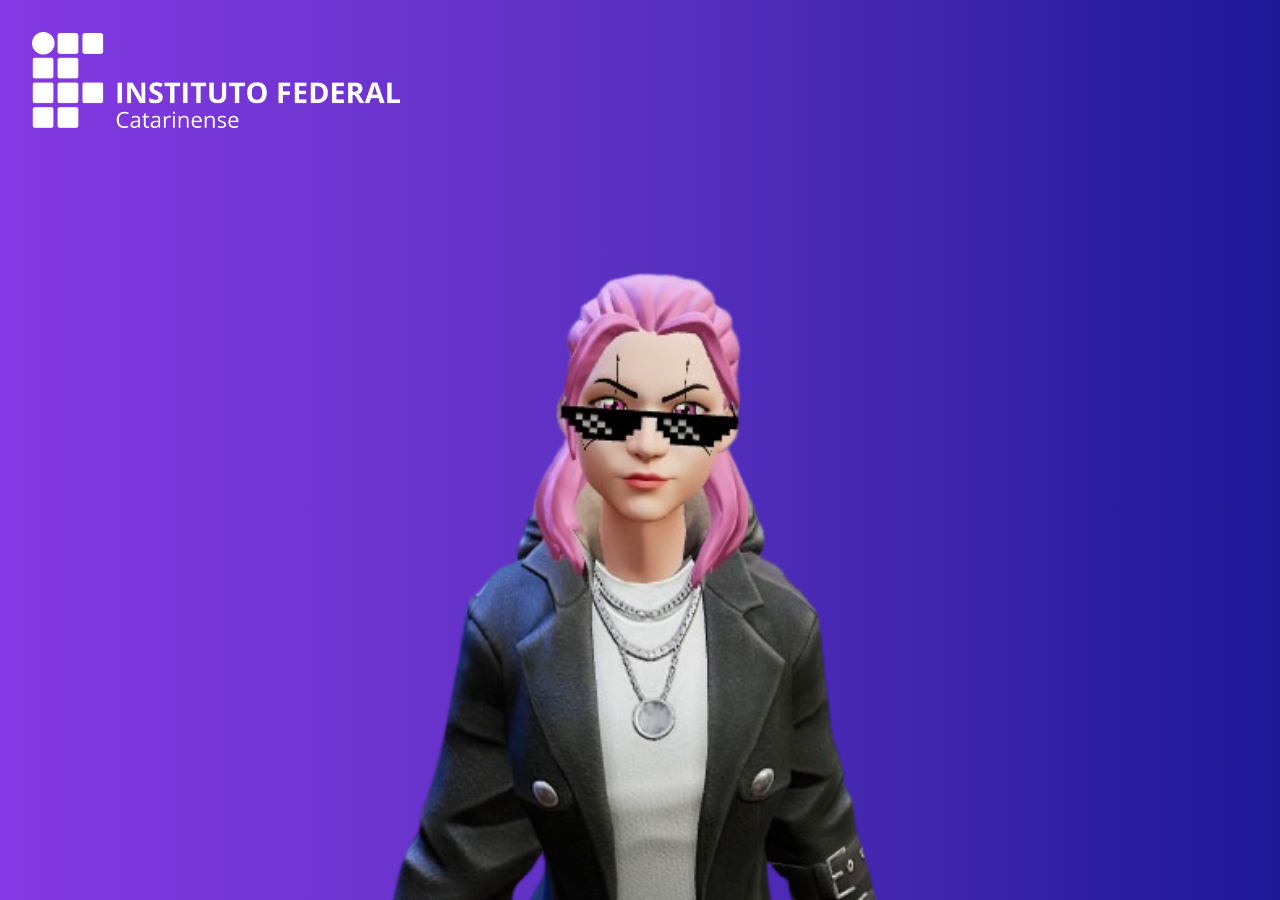
==== docs/index.html @ cb388149 "..." ====
<!DOCTYPE html>
<html lang="pt-br">
<head>
    <meta charset="UTF-8">
    <meta http-equiv="X-UA-Compatible" content="IE=edge">
    <meta name="viewport" content="width=device-width, initial-scale=1.0">
    <link rel='stylesheet' type='text/css' media='screen' href='assets/main.css'>
    <script defer async src="assets/main.js"></script>
    <title>AYA</title>
</head>
    <link rel="stylesheet" href="https://app.boteria.com.br/cdn/webchat/webchat.v2.css" />
    <script src="https://app.boteria.com.br/cdn/libs/showdown.min.js"></script>
    <script src="https://app.boteria.com.br/cdn/libs/axios.js"></script>
    <script src="https://app.boteria.com.br/cdn/libs/socket.io.js"></script>
    <script src="https://app.boteria.com.br/cdn/webchat/webchat.js"></script>
<body>
  <header>
    <img src="assets/logo_ifc.png"/>
  </header>
  <main>
    <img src="assets/aya arrumada.png"/>
  </main>
  <script>
    window.renderBotWidget('64777aaa8bdab40012dc14da');
  </script>
</body>
</html>
---- docs/assets/main.css ----
html, body{
    width: 100%;
    height: 100dvh;
    margin: 0;
}

body {
    background: linear-gradient(90deg, rgba(133,57,228,1) 0%, rgba(91,49,193,1) 49%,rgba(29,23,150)) 100%;
    background-repeat: no-repeat;
    display: flex;
    flex-direction: column;
}

header {
    padding: 2.5%;
}

header img {
    height: 6rem;
}

main {
    flex-grow: 1;
    display: flex;
    justify-content: center;
    align-items: flex-end;
}

main img {
    height: 70dvh;
}

#bot-widget-container-faq {
    position: fixed;
}
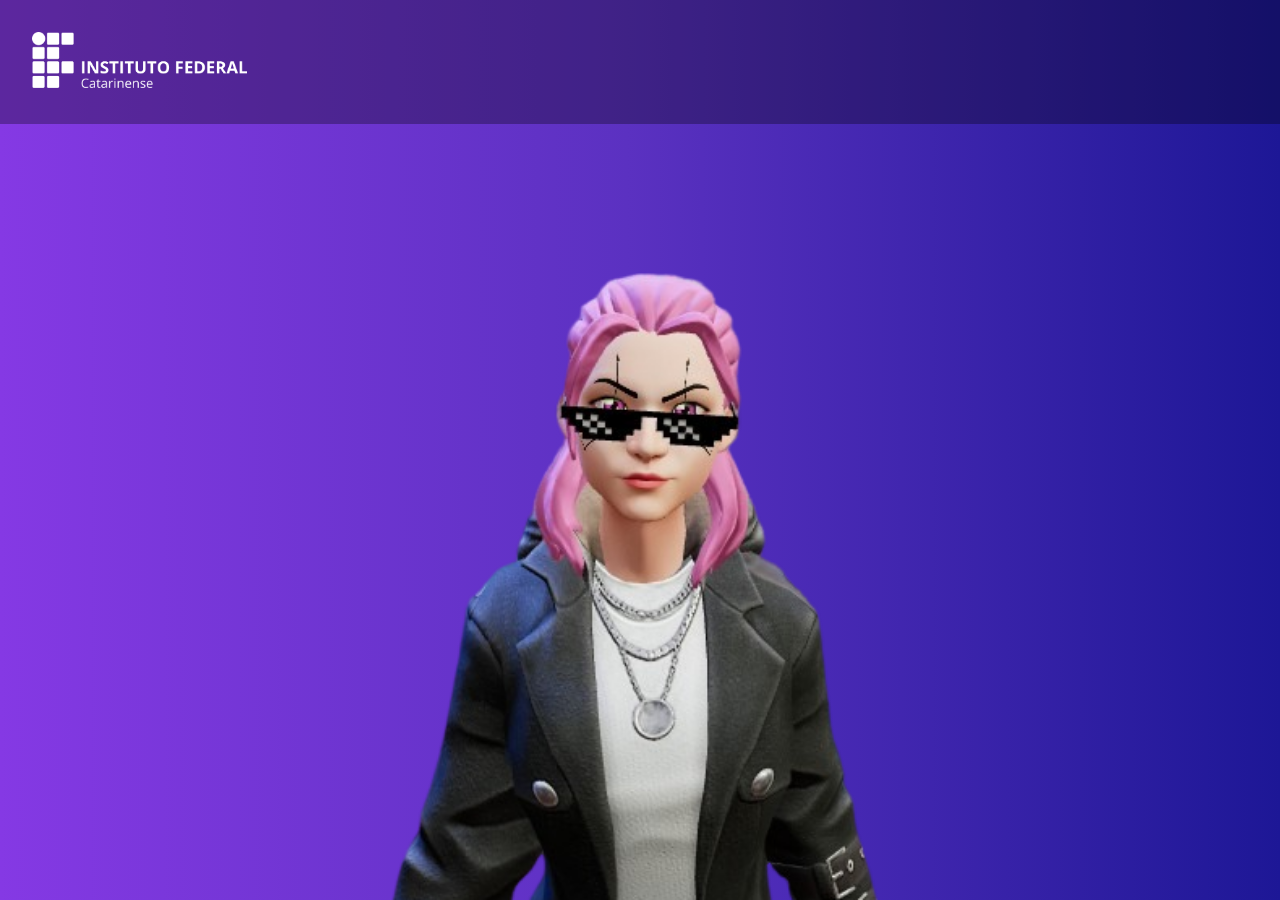
==== commit 02dc5a46: "..." ====
--- a/docs/index.html
+++ b/docs/index.html
@@ -5,6 +5,9 @@
     <meta http-equiv="X-UA-Compatible" content="IE=edge">
     <meta name="viewport" content="width=device-width, initial-scale=1.0">
     <link rel='stylesheet' type='text/css' media='screen' href='assets/main.css'>
+    <meta http-equiv='cache-control' content='no-cache'> 
+    <meta http-equiv='expires' content='0'> 
+    <meta http-equiv='pragma' content='no-cache'>
     <script defer async src="assets/main.js"></script>
     <title>AYA</title>
 </head>
--- a/docs/assets/main.css
+++ b/docs/assets/main.css
@@ -1,6 +1,6 @@
 html, body{
     width: 100%;
-    height: 100dvh;
+    height: 100vh;
     margin: 0;
 }
 
@@ -13,10 +13,11 @@
 
 header {
     padding: 2.5%;
+    background-color: rgba(0 0 0 / .3);
 }
 
 header img {
-    height: 6rem;
+    height: 3.5rem;
 }
 
 main {
@@ -27,7 +28,7 @@
 }
 
 main img {
-    height: 70dvh;
+    height: 70vh;
 }
 
 #bot-widget-container-faq {
